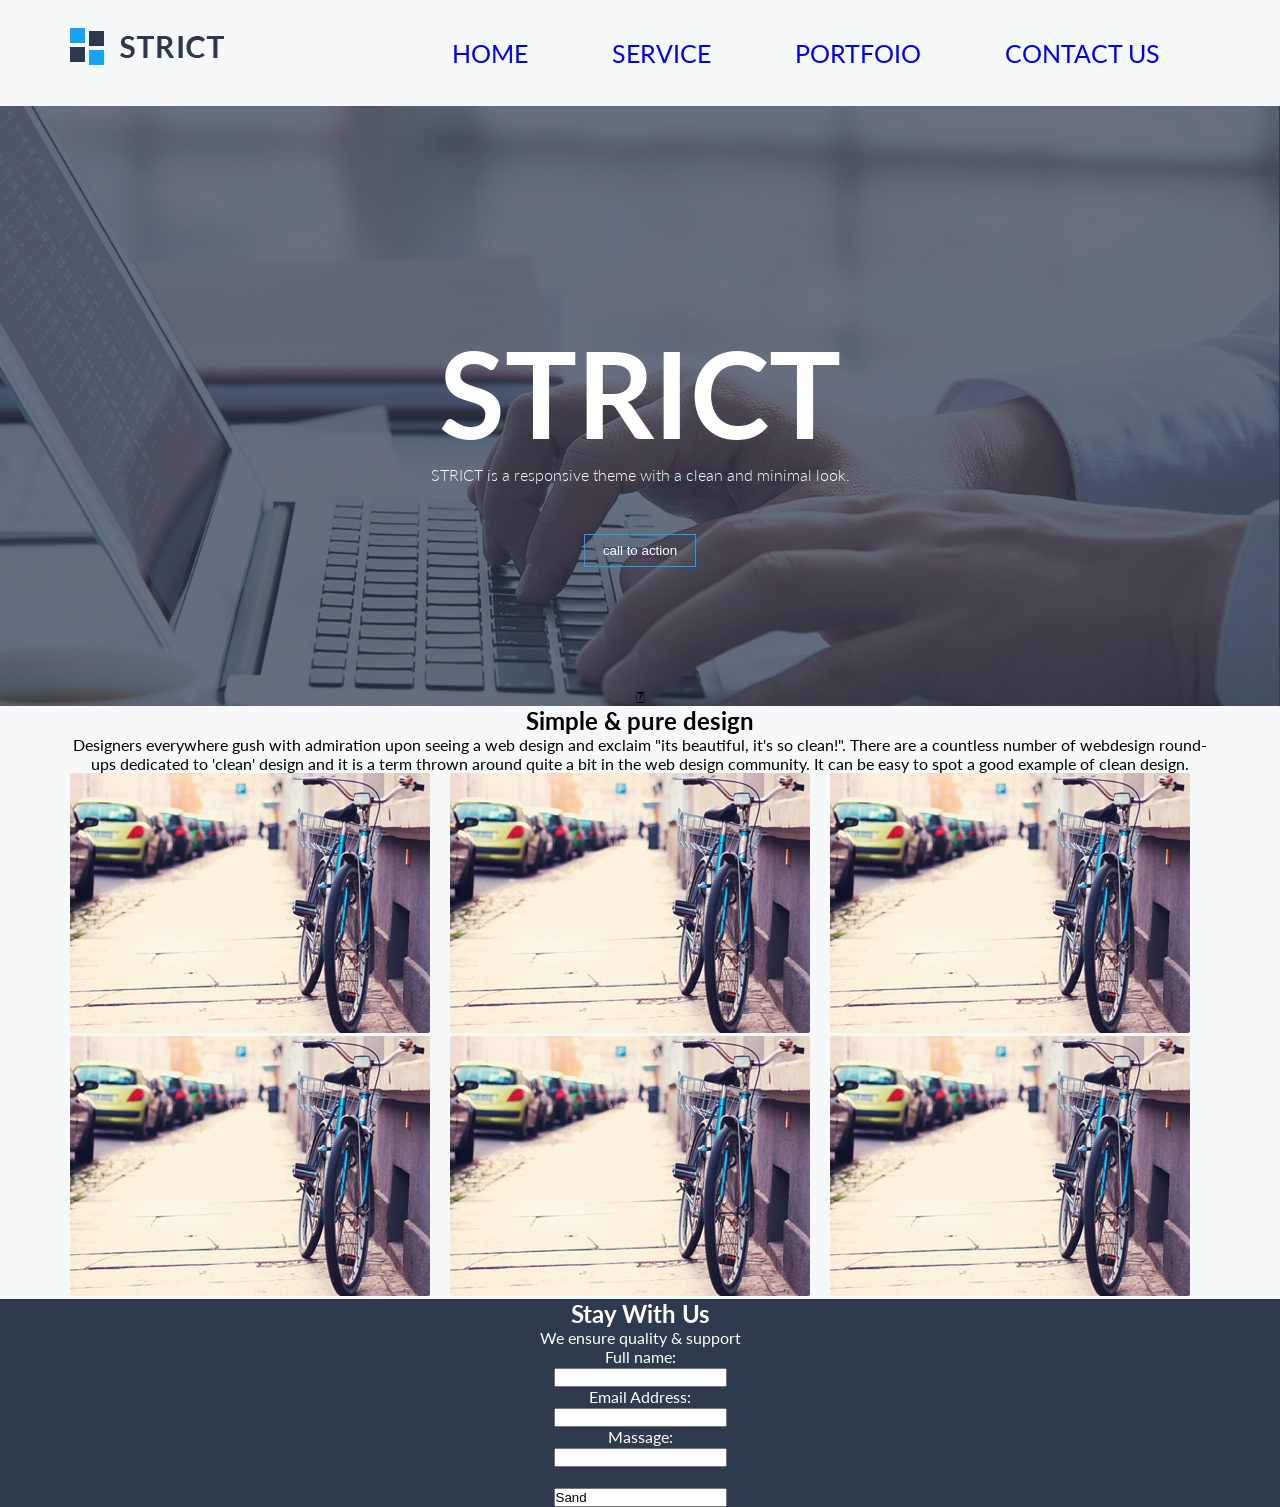
==== index.html @ f7ca6269 "Add files via upload" ====
<!DOCTYPE html>
<html>
<head>
	<title>PSD to HTML</title>
	<!--Google Fonts-->
	<link href="https://fonts.googleapis.com/css?family=Lato:300,400,700&display=swap" rel="stylesheet">
	<!--Font awesome-->
	<link rel="stylesheet" type="text/css" href="css/font-awesome.min.css">
	<!--Theme CSS file-->
	<link rel="stylesheet" type="text/css" href="css/style.css">
</head>
<body>
	<!--Header Section Start-->
	<header>
		<div class="container">
			<div class="logo">
				<img src="img/Logo.png" alt="logo img">
			</div>
			<div class="menu">
				<nav>
					<ul>
						<li><a href="#">Home</a></li>
						<li><a href="#">Service</a></li>
						<li><a href="#">Portfoio</a></li>
						<li><a href="#">Contact Us</a></li>						
					</ul>
				</nav>
			</div>
		</div>
	</header>
	<!--bannar Section Start-->
	<section class="banner">
		<div class="container">
			<div class="banner-content">
				<h2>STRICT</h2>
				<span></span>
				<p>STRICT is a responsive theme with a clean and minimal look.</p>
				<button type="button" class="btn">call to action</button>
				<div class="btn-icon"></div>
				<i class="fas fa-chevron-down"></i>
			</div>
		</div>
	</section>
	<section class="about">
		<div class="container">
			<div class="about-content">
			    <h2>Simple & pure design</h2>
			    <p>Designers everywhere gush with admiration upon seeing a web design and exclaim "its beautiful, it's so clean!". There are a countless number of webdesign round-ups dedicated to 'clean' design and it is a term thrown around quite a bit in the web design community. It can be easy to spot a good example of clean design.</p>
			</div>
			
			<div class="Portfoio">
				<div class="Portfoio-one">
					<img src="img/BG.jpg">
				</div>
				<div class="Portfoio-one">
					<img src="img/BG.jpg">
				</div>
				<div class="Portfoio-one">
					<img src="img/BG.jpg">
				</div>
				<div class="Portfoio-one">
					<img src="img/BG.jpg">
				</div>
				<div class="Portfoio-one">
					<img src="img/BG.jpg">
				</div>
				<div class="Portfoio-one">
					<img src="img/BG.jpg">
				</div>
			</div>
		
		</div>
	</section>

	<section class="form">
		<div class="container">
			<h2>Stay With Us</h2>
			<p>We ensure quality & support</p>

			<form action="/action_page.php">
			  <label for="fname">Full name:</label><br>
			  <input type="text" id="fname" name="fname"><br>
			  <label for="Email">Email Address:</label><br>
			  <input type="Email" id="E" name="lname"><br>
			  <label for="fname">Massage:</label><br>
			  <input type="text" name="fname"><br><br>
			  <input type="Sand" value="Sand">			  
			</form>
		</div>
		
	</section>
	

</body>
</html>
---- css/style.css ----
*{
	margin: 0px;
	padding: 0px;
}
body{
	font-family: 'Lato', sans-serif;

}
.container{
	width: 1140px;
	margin: 0 auto;

}

/* Header Section Start */

header{
	background: #f6f9f9;
	padding: 28px 0px;
	width: 100%;
	float: left;
}
.logo{

	width: 30%;

	float: left;
	}
.logo img{
	
}
.menu{

	width: 70%;

	float: left;
}
nav ul{

	list-style: none;
}
nav ul li{
	
	display: inline-block;
		
	margin: 10px 40px;
}
nav ul li a{
	
	text-decoration: none;
		
	color: : #161616;
		
	font-size: 25px;
		
	text-transform: uppercase;
	}
	/* bannar Section Start */
.banner{
	width: 100%;
	float: left;
	background: url(../img/Banner.png)no-repeat;
	background-size: cover;

}
.banner-content{
	padding-top: 215px;
    width: 60%;
    margin: 0 auto;
    text-align: center;

}
.banner-content h2{
	font-size: 120px;
    color: #fff;
    font-weight: bold;
}
		
}
.banner-content span{
	display: block;
	border-bottom: 2px solid #15a4fa;
	margin: 10px auto;
	width: 80%;
		
}
.banner-content p{
	color: #fff;
	font-weight: 300;
		
}
.btn{
	background: transparent;
	border: 1px solid #15a4fa;
	padding: 8px 18px;
	color: #ffff;
	margin: 50px 0px 120px;

}
.btn-icon{
color: #fff;
margin-bottom: 
}
.about{
	background: #f6f9f9;
	width: 100%;
	float: left;

}
.about-content{
	text-align: center;

}
.about-content h2{
	
}
.about-content p{
	
}

}
.Portfoio {
	width: 100%;
	float: left;
	padding-top: : 100px;
}.Portfoio-one {
	width: 33.33%;
	float: left;
	
}
.form{
	background: #2E3A4E;
	width: 100%;
	text-align: center;
	color: #fff;

}
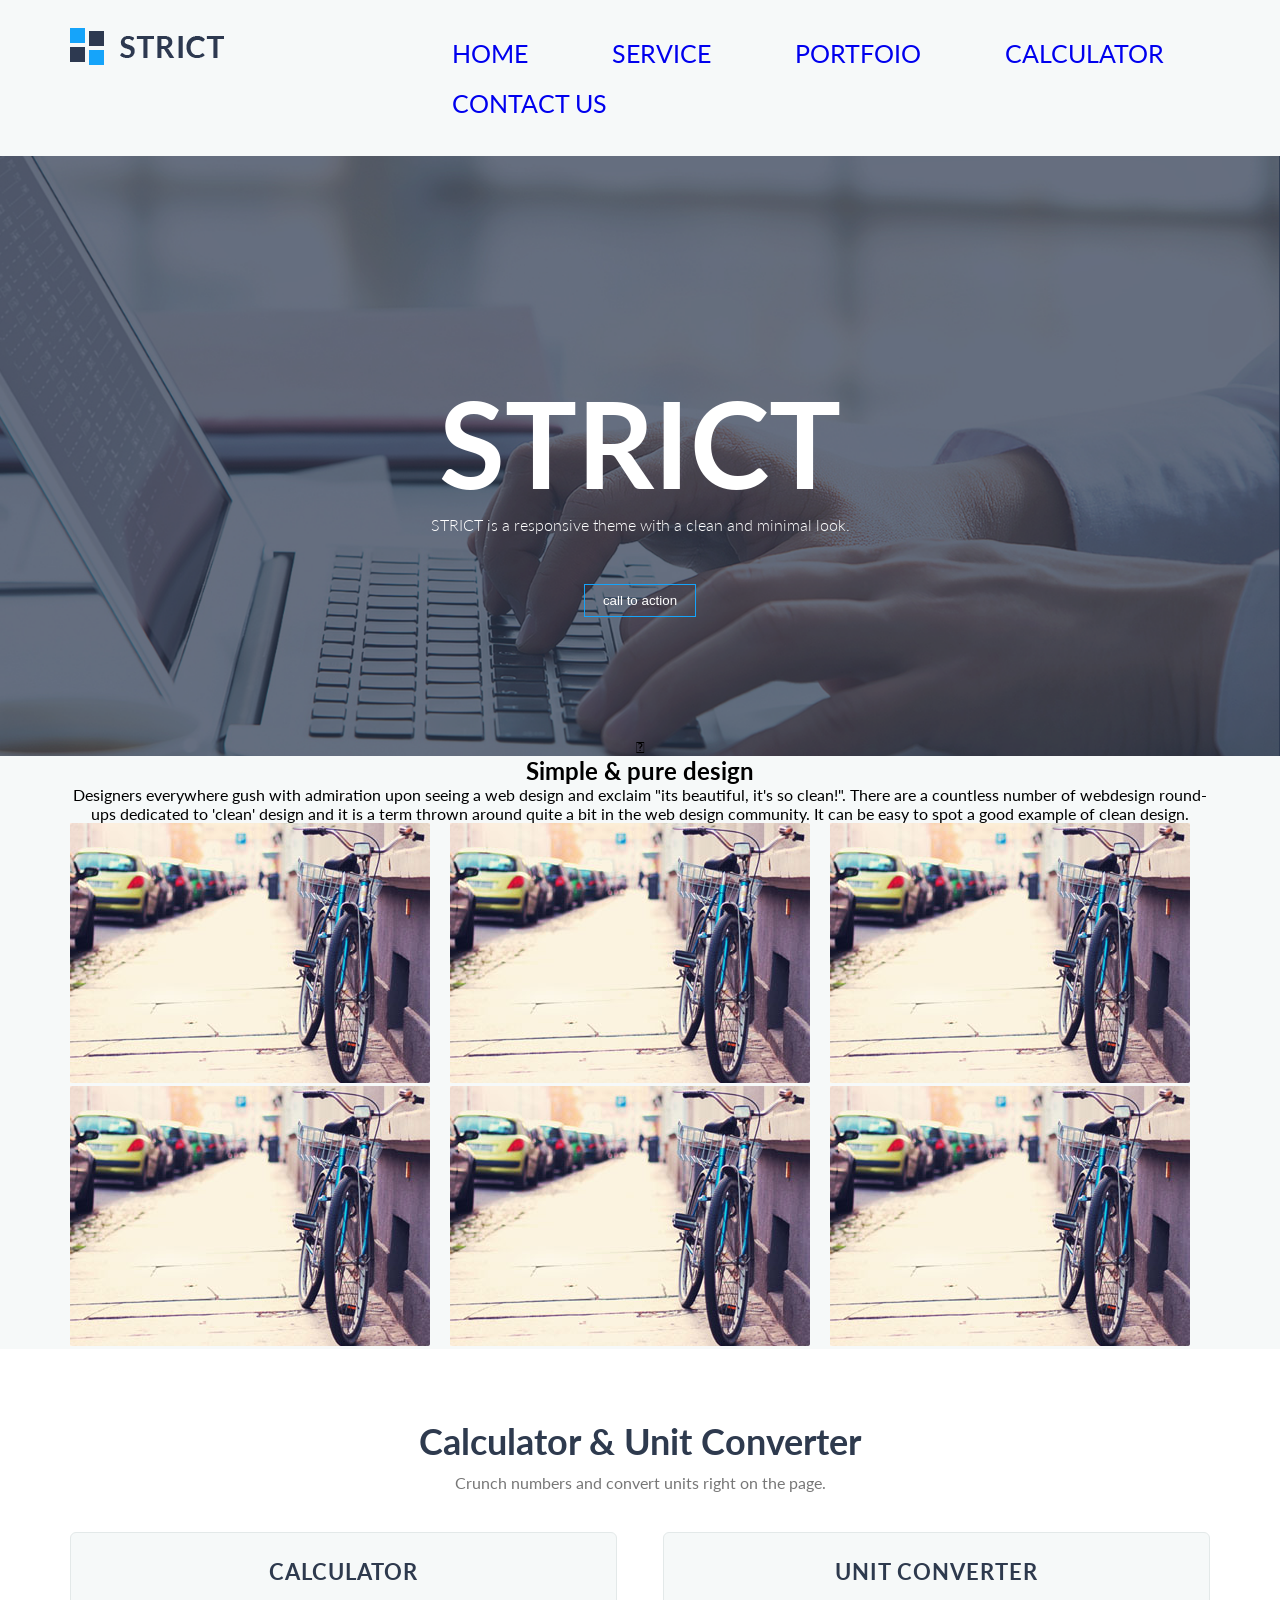
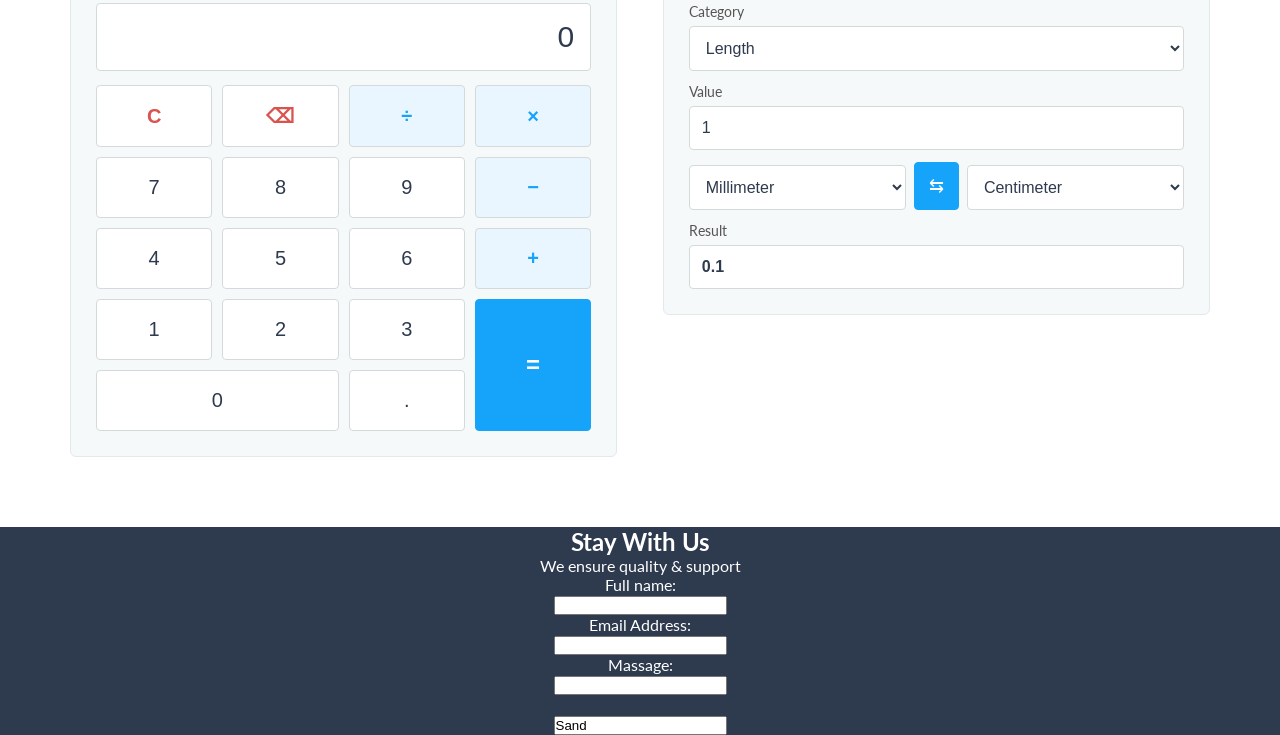
==== commit 924ee780: "Add calculator with unit converter to homepage Embed a working calculator and unit converter as a ne" ====
--- a/index.html
+++ b/index.html
@@ -22,7 +22,8 @@
 						<li><a href="#">Home</a></li>
 						<li><a href="#">Service</a></li>
 						<li><a href="#">Portfoio</a></li>
-						<li><a href="#">Contact Us</a></li>						
+						<li><a href="#calc">Calculator</a></li>
+						<li><a href="#">Contact Us</a></li>
 					</ul>
 				</nav>
 			</div>
@@ -72,6 +73,75 @@
 		</div>
 	</section>
 
+	<!--Calculator + Converter Section Start-->
+	<section class="calc" id="calc">
+		<div class="container">
+			<div class="calc-head">
+				<h2>Calculator &amp; Unit Converter</h2>
+				<p>Crunch numbers and convert units right on the page.</p>
+			</div>
+
+			<div class="calc-wrap">
+				<!--Calculator panel-->
+				<div class="calc-panel">
+					<h3>Calculator</h3>
+					<input type="text" id="calc-display" value="0" readonly>
+					<div class="calc-keys">
+						<button type="button" data-action="clear" class="key-fn">C</button>
+						<button type="button" data-action="back" class="key-fn">&#9003;</button>
+						<button type="button" data-op="/" class="key-op">&divide;</button>
+						<button type="button" data-op="*" class="key-op">&times;</button>
+
+						<button type="button" data-digit="7">7</button>
+						<button type="button" data-digit="8">8</button>
+						<button type="button" data-digit="9">9</button>
+						<button type="button" data-op="-" class="key-op">&minus;</button>
+
+						<button type="button" data-digit="4">4</button>
+						<button type="button" data-digit="5">5</button>
+						<button type="button" data-digit="6">6</button>
+						<button type="button" data-op="+" class="key-op">+</button>
+
+						<button type="button" data-digit="1">1</button>
+						<button type="button" data-digit="2">2</button>
+						<button type="button" data-digit="3">3</button>
+						<button type="button" data-action="equals" class="key-eq">=</button>
+
+						<button type="button" data-digit="0" class="key-zero">0</button>
+						<button type="button" data-digit=".">.</button>
+					</div>
+				</div>
+
+				<!--Converter panel-->
+				<div class="calc-panel">
+					<h3>Unit Converter</h3>
+					<label for="conv-category">Category</label>
+					<select id="conv-category">
+						<option value="Length">Length</option>
+						<option value="Weight">Weight</option>
+						<option value="Temperature">Temperature</option>
+						<option value="Area">Area</option>
+						<option value="Speed">Speed</option>
+						<option value="Volume">Volume</option>
+						<option value="Time">Time</option>
+					</select>
+
+					<label for="conv-input">Value</label>
+					<input type="number" id="conv-input" value="1">
+
+					<div class="conv-row">
+						<select id="conv-from"></select>
+						<button type="button" id="conv-swap" title="Swap units">&#8646;</button>
+						<select id="conv-to"></select>
+					</div>
+
+					<label for="conv-result">Result</label>
+					<input type="text" id="conv-result" readonly>
+				</div>
+			</div>
+		</div>
+	</section>
+
 	<section class="form">
 		<div class="container">
 			<h2>Stay With Us</h2>
@@ -89,7 +159,8 @@
 		</div>
 		
 	</section>
-	
 
+	<!--Calculator + Converter logic-->
+	<script src="js/calculator.js"></script>
 </body>
 </html>
--- a/css/style.css
+++ b/css/style.css
@@ -135,3 +135,160 @@
 	color: #fff;
 
 }
+
+/* Calculator + Converter Section */
+.calc{
+	background: #fff;
+	width: 100%;
+	float: left;
+	padding: 70px 0px;
+}
+.calc-head{
+	text-align: center;
+	margin-bottom: 40px;
+}
+.calc-head h2{
+	font-size: 36px;
+	color: #2E3A4E;
+}
+.calc-head p{
+	color: #777;
+	margin-top: 10px;
+}
+.calc-wrap{
+	width: 100%;
+	float: left;
+}
+.calc-wrap:after{
+	content: "";
+	display: block;
+	clear: both;
+}
+.calc-panel{
+	width: 48%;
+	float: left;
+	box-sizing: border-box;
+	background: #f6f9f9;
+	border: 1px solid #e3e9e9;
+	border-radius: 6px;
+	padding: 25px;
+}
+.calc-panel:first-child{
+	margin-right: 4%;
+}
+.calc-panel h3{
+	color: #2E3A4E;
+	font-size: 22px;
+	margin-bottom: 18px;
+	text-align: center;
+	text-transform: uppercase;
+	letter-spacing: 1px;
+}
+
+/* Calculator */
+#calc-display{
+	width: 100%;
+	box-sizing: border-box;
+	padding: 16px;
+	font-size: 30px;
+	text-align: right;
+	color: #2E3A4E;
+	background: #fff;
+	border: 1px solid #d4dada;
+	border-radius: 4px;
+	margin-bottom: 14px;
+}
+.calc-keys{
+	display: grid;
+	grid-template-columns: repeat(4, 1fr);
+	gap: 10px;
+}
+.calc-keys button{
+	padding: 18px 0px;
+	font-size: 20px;
+	border: none;
+	border-radius: 4px;
+	background: #fff;
+	color: #2E3A4E;
+	cursor: pointer;
+	border: 1px solid #d4dada;
+	transition: background 0.15s, color 0.15s;
+}
+.calc-keys button:hover{
+	background: #eef3f3;
+}
+.calc-keys .key-op{
+	background: #eaf6ff;
+	color: #15a4fa;
+	font-weight: 700;
+}
+.calc-keys .key-op:hover{
+	background: #15a4fa;
+	color: #fff;
+}
+.calc-keys .key-fn{
+	color: #d9534f;
+	font-weight: 700;
+}
+.calc-keys .key-eq{
+	grid-row: span 2;
+	background: #15a4fa;
+	color: #fff;
+	font-weight: 700;
+	font-size: 24px;
+	border-color: #15a4fa;
+}
+.calc-keys .key-eq:hover{
+	background: #1391de;
+}
+.calc-keys .key-zero{
+	grid-column: span 2;
+}
+
+/* Converter */
+.calc-panel label{
+	display: block;
+	text-align: left;
+	color: #555;
+	font-size: 14px;
+	margin: 12px 0px 6px;
+}
+.calc-panel select,
+.calc-panel #conv-input,
+.calc-panel #conv-result{
+	width: 100%;
+	box-sizing: border-box;
+	padding: 12px;
+	font-size: 16px;
+	border: 1px solid #d4dada;
+	border-radius: 4px;
+	background: #fff;
+	color: #2E3A4E;
+}
+#conv-result{
+	background: #eaf6ff;
+	color: #15a4fa;
+	font-weight: 700;
+}
+.conv-row{
+	display: flex;
+	align-items: flex-end;
+	gap: 8px;
+	margin-top: 12px;
+}
+.conv-row select{
+	flex: 1;
+}
+#conv-swap{
+	flex: 0 0 auto;
+	padding: 12px 14px;
+	font-size: 18px;
+	border: 1px solid #15a4fa;
+	background: #15a4fa;
+	color: #fff;
+	border-radius: 4px;
+	cursor: pointer;
+}
+#conv-swap:hover{
+	background: #1391de;
+}
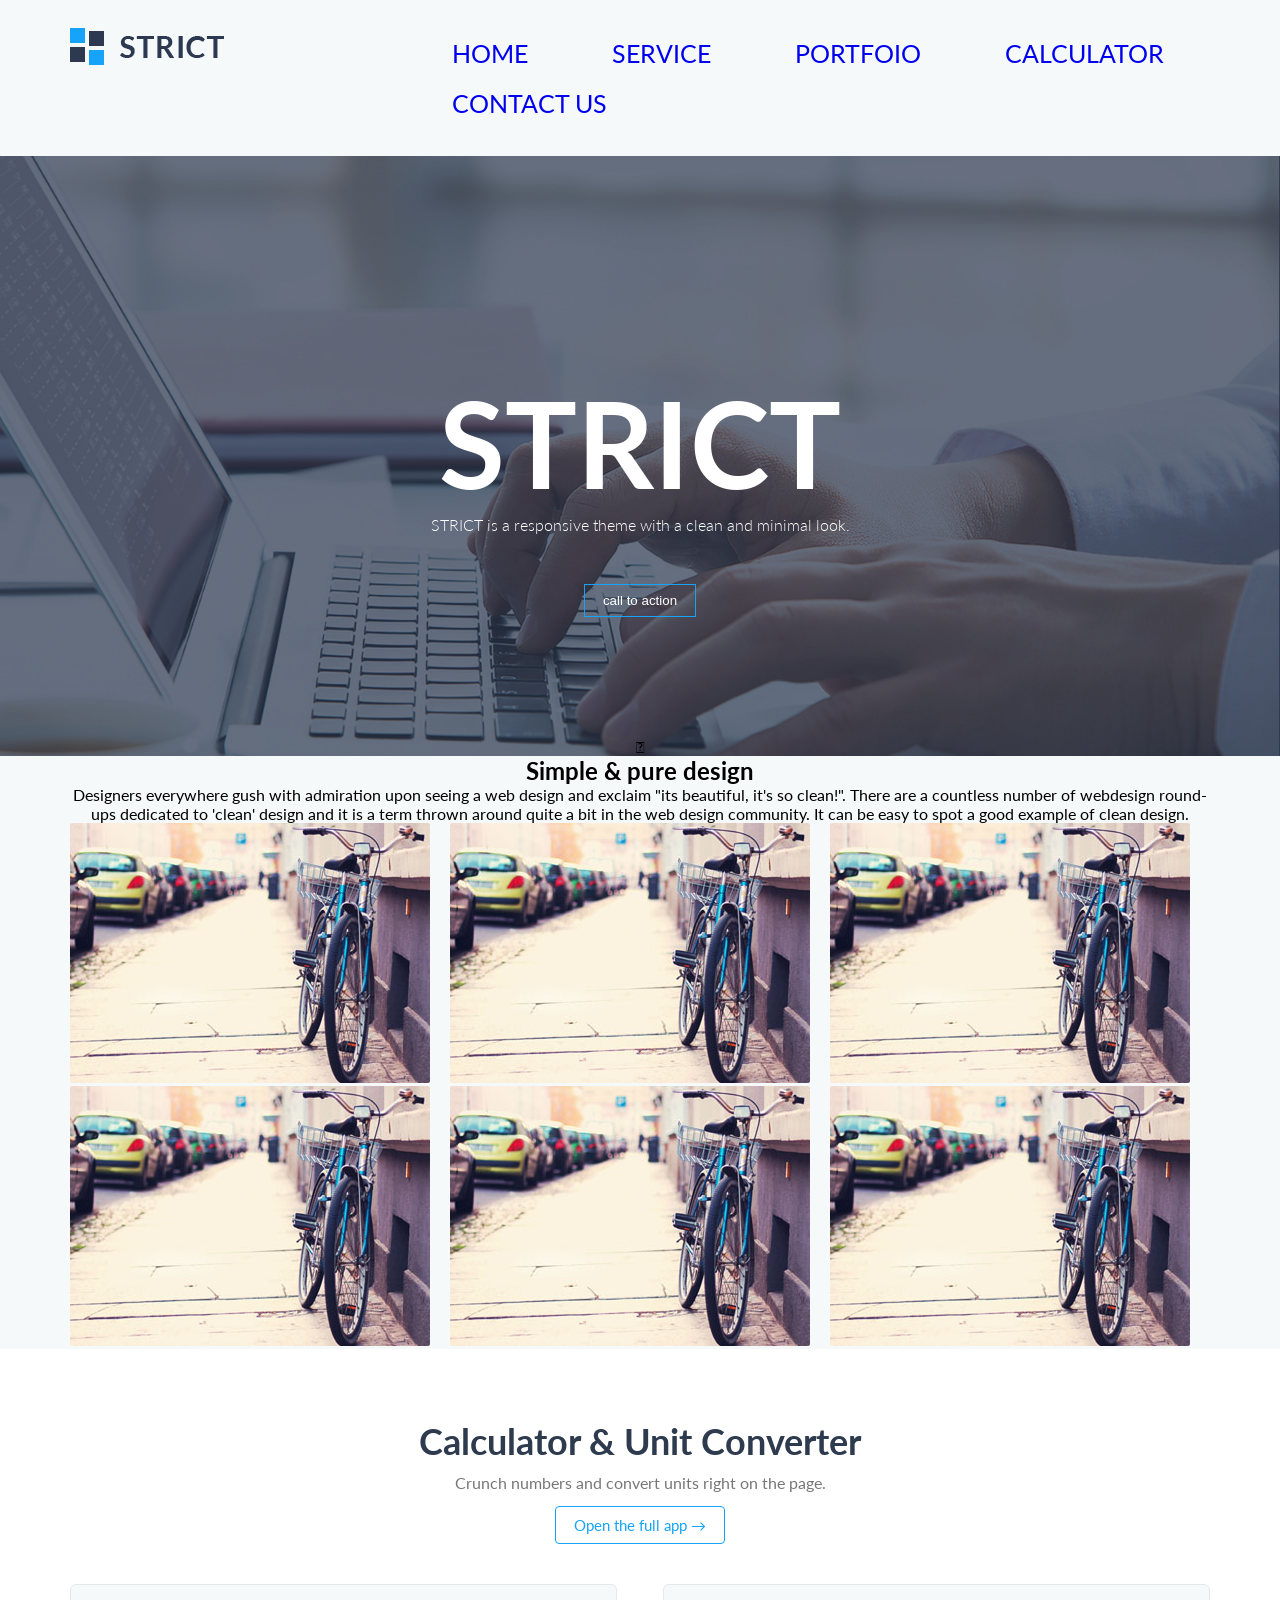
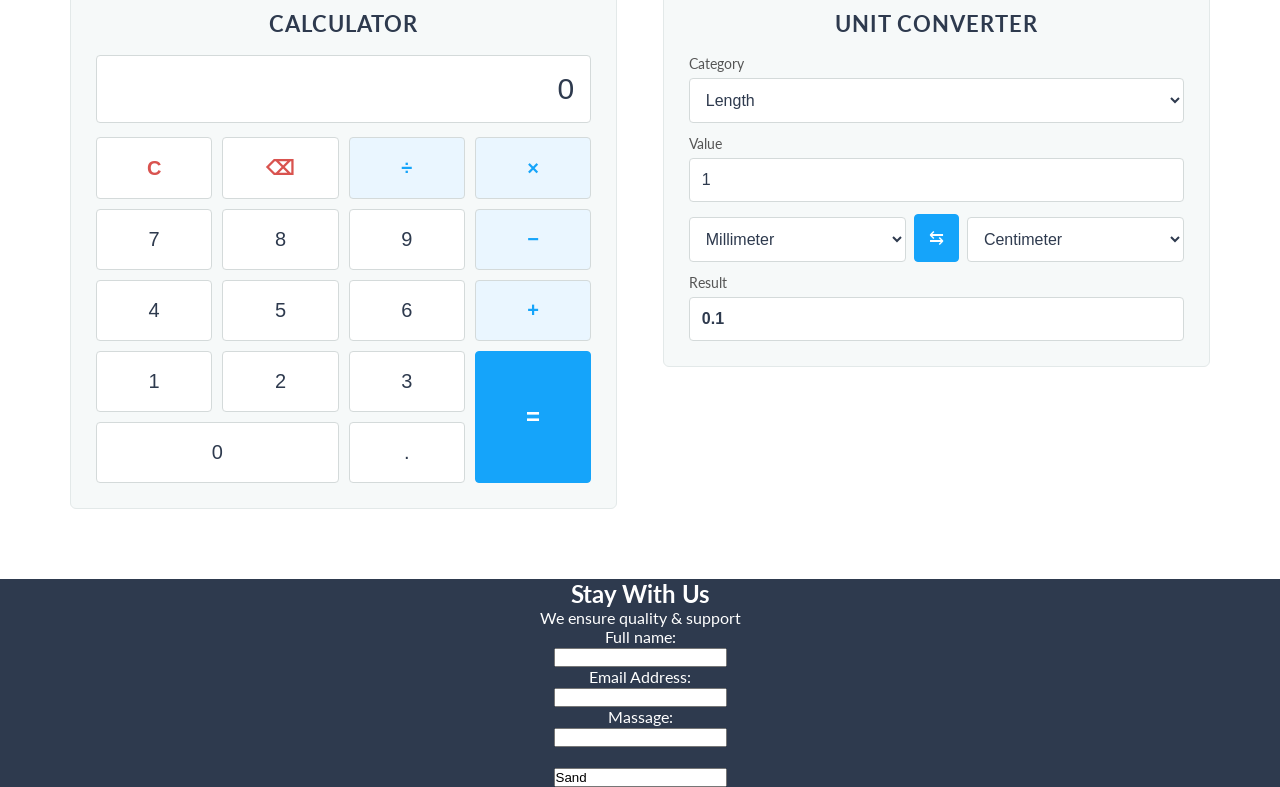
==== commit 47136e3e: "Add standalone Calculator & Unit Converter app The homepage already had a compact calculator section" ====
--- a/index.html
+++ b/index.html
@@ -1,166 +1,167 @@
-<!DOCTYPE html>
-<html>
-<head>
-	<title>PSD to HTML</title>
-	<!--Google Fonts-->
-	<link href="https://fonts.googleapis.com/css?family=Lato:300,400,700&display=swap" rel="stylesheet">
-	<!--Font awesome-->
-	<link rel="stylesheet" type="text/css" href="css/font-awesome.min.css">
-	<!--Theme CSS file-->
-	<link rel="stylesheet" type="text/css" href="css/style.css">
-</head>
-<body>
-	<!--Header Section Start-->
-	<header>
-		<div class="container">
-			<div class="logo">
-				<img src="img/Logo.png" alt="logo img">
-			</div>
-			<div class="menu">
-				<nav>
-					<ul>
-						<li><a href="#">Home</a></li>
-						<li><a href="#">Service</a></li>
-						<li><a href="#">Portfoio</a></li>
-						<li><a href="#calc">Calculator</a></li>
-						<li><a href="#">Contact Us</a></li>
-					</ul>
-				</nav>
-			</div>
-		</div>
-	</header>
-	<!--bannar Section Start-->
-	<section class="banner">
-		<div class="container">
-			<div class="banner-content">
-				<h2>STRICT</h2>
-				<span></span>
-				<p>STRICT is a responsive theme with a clean and minimal look.</p>
-				<button type="button" class="btn">call to action</button>
-				<div class="btn-icon"></div>
-				<i class="fas fa-chevron-down"></i>
-			</div>
-		</div>
-	</section>
-	<section class="about">
-		<div class="container">
-			<div class="about-content">
-			    <h2>Simple & pure design</h2>
-			    <p>Designers everywhere gush with admiration upon seeing a web design and exclaim "its beautiful, it's so clean!". There are a countless number of webdesign round-ups dedicated to 'clean' design and it is a term thrown around quite a bit in the web design community. It can be easy to spot a good example of clean design.</p>
-			</div>
-			
-			<div class="Portfoio">
-				<div class="Portfoio-one">
-					<img src="img/BG.jpg">
-				</div>
-				<div class="Portfoio-one">
-					<img src="img/BG.jpg">
-				</div>
-				<div class="Portfoio-one">
-					<img src="img/BG.jpg">
-				</div>
-				<div class="Portfoio-one">
-					<img src="img/BG.jpg">
-				</div>
-				<div class="Portfoio-one">
-					<img src="img/BG.jpg">
-				</div>
-				<div class="Portfoio-one">
-					<img src="img/BG.jpg">
-				</div>
-			</div>
-		
-		</div>
-	</section>
-
-	<!--Calculator + Converter Section Start-->
-	<section class="calc" id="calc">
-		<div class="container">
-			<div class="calc-head">
-				<h2>Calculator &amp; Unit Converter</h2>
-				<p>Crunch numbers and convert units right on the page.</p>
-			</div>
-
-			<div class="calc-wrap">
-				<!--Calculator panel-->
-				<div class="calc-panel">
-					<h3>Calculator</h3>
-					<input type="text" id="calc-display" value="0" readonly>
-					<div class="calc-keys">
-						<button type="button" data-action="clear" class="key-fn">C</button>
-						<button type="button" data-action="back" class="key-fn">&#9003;</button>
-						<button type="button" data-op="/" class="key-op">&divide;</button>
-						<button type="button" data-op="*" class="key-op">&times;</button>
-
-						<button type="button" data-digit="7">7</button>
-						<button type="button" data-digit="8">8</button>
-						<button type="button" data-digit="9">9</button>
-						<button type="button" data-op="-" class="key-op">&minus;</button>
-
-						<button type="button" data-digit="4">4</button>
-						<button type="button" data-digit="5">5</button>
-						<button type="button" data-digit="6">6</button>
-						<button type="button" data-op="+" class="key-op">+</button>
-
-						<button type="button" data-digit="1">1</button>
-						<button type="button" data-digit="2">2</button>
-						<button type="button" data-digit="3">3</button>
-						<button type="button" data-action="equals" class="key-eq">=</button>
-
-						<button type="button" data-digit="0" class="key-zero">0</button>
-						<button type="button" data-digit=".">.</button>
-					</div>
-				</div>
-
-				<!--Converter panel-->
-				<div class="calc-panel">
-					<h3>Unit Converter</h3>
-					<label for="conv-category">Category</label>
-					<select id="conv-category">
-						<option value="Length">Length</option>
-						<option value="Weight">Weight</option>
-						<option value="Temperature">Temperature</option>
-						<option value="Area">Area</option>
-						<option value="Speed">Speed</option>
-						<option value="Volume">Volume</option>
-						<option value="Time">Time</option>
-					</select>
-
-					<label for="conv-input">Value</label>
-					<input type="number" id="conv-input" value="1">
-
-					<div class="conv-row">
-						<select id="conv-from"></select>
-						<button type="button" id="conv-swap" title="Swap units">&#8646;</button>
-						<select id="conv-to"></select>
-					</div>
-
-					<label for="conv-result">Result</label>
-					<input type="text" id="conv-result" readonly>
-				</div>
-			</div>
-		</div>
-	</section>
-
-	<section class="form">
-		<div class="container">
-			<h2>Stay With Us</h2>
-			<p>We ensure quality & support</p>
-
-			<form action="/action_page.php">
-			  <label for="fname">Full name:</label><br>
-			  <input type="text" id="fname" name="fname"><br>
-			  <label for="Email">Email Address:</label><br>
-			  <input type="Email" id="E" name="lname"><br>
-			  <label for="fname">Massage:</label><br>
-			  <input type="text" name="fname"><br><br>
-			  <input type="Sand" value="Sand">			  
-			</form>
-		</div>
-		
-	</section>
-
-	<!--Calculator + Converter logic-->
-	<script src="js/calculator.js"></script>
-</body>
+<!DOCTYPE html>
+<html>
+<head>
+	<title>PSD to HTML</title>
+	<!--Google Fonts-->
+	<link href="https://fonts.googleapis.com/css?family=Lato:300,400,700&display=swap" rel="stylesheet">
+	<!--Font awesome-->
+	<link rel="stylesheet" type="text/css" href="css/font-awesome.min.css">
+	<!--Theme CSS file-->
+	<link rel="stylesheet" type="text/css" href="css/style.css">
+</head>
+<body>
+	<!--Header Section Start-->
+	<header>
+		<div class="container">
+			<div class="logo">
+				<img src="img/Logo.png" alt="logo img">
+			</div>
+			<div class="menu">
+				<nav>
+					<ul>
+						<li><a href="#">Home</a></li>
+						<li><a href="#">Service</a></li>
+						<li><a href="#">Portfoio</a></li>
+						<li><a href="calculator.html">Calculator</a></li>
+						<li><a href="#">Contact Us</a></li>
+					</ul>
+				</nav>
+			</div>
+		</div>
+	</header>
+	<!--bannar Section Start-->
+	<section class="banner">
+		<div class="container">
+			<div class="banner-content">
+				<h2>STRICT</h2>
+				<span></span>
+				<p>STRICT is a responsive theme with a clean and minimal look.</p>
+				<button type="button" class="btn">call to action</button>
+				<div class="btn-icon"></div>
+				<i class="fas fa-chevron-down"></i>
+			</div>
+		</div>
+	</section>
+	<section class="about">
+		<div class="container">
+			<div class="about-content">
+			    <h2>Simple & pure design</h2>
+			    <p>Designers everywhere gush with admiration upon seeing a web design and exclaim "its beautiful, it's so clean!". There are a countless number of webdesign round-ups dedicated to 'clean' design and it is a term thrown around quite a bit in the web design community. It can be easy to spot a good example of clean design.</p>
+			</div>
+			
+			<div class="Portfoio">
+				<div class="Portfoio-one">
+					<img src="img/BG.jpg">
+				</div>
+				<div class="Portfoio-one">
+					<img src="img/BG.jpg">
+				</div>
+				<div class="Portfoio-one">
+					<img src="img/BG.jpg">
+				</div>
+				<div class="Portfoio-one">
+					<img src="img/BG.jpg">
+				</div>
+				<div class="Portfoio-one">
+					<img src="img/BG.jpg">
+				</div>
+				<div class="Portfoio-one">
+					<img src="img/BG.jpg">
+				</div>
+			</div>
+		
+		</div>
+	</section>
+
+	<!--Calculator + Converter Section Start-->
+	<section class="calc" id="calc">
+		<div class="container">
+			<div class="calc-head">
+				<h2>Calculator &amp; Unit Converter</h2>
+				<p>Crunch numbers and convert units right on the page.</p>
+				<a class="calc-app-link" href="calculator.html">Open the full app &rarr;</a>
+			</div>
+
+			<div class="calc-wrap">
+				<!--Calculator panel-->
+				<div class="calc-panel">
+					<h3>Calculator</h3>
+					<input type="text" id="calc-display" value="0" readonly>
+					<div class="calc-keys">
+						<button type="button" data-action="clear" class="key-fn">C</button>
+						<button type="button" data-action="back" class="key-fn">&#9003;</button>
+						<button type="button" data-op="/" class="key-op">&divide;</button>
+						<button type="button" data-op="*" class="key-op">&times;</button>
+
+						<button type="button" data-digit="7">7</button>
+						<button type="button" data-digit="8">8</button>
+						<button type="button" data-digit="9">9</button>
+						<button type="button" data-op="-" class="key-op">&minus;</button>
+
+						<button type="button" data-digit="4">4</button>
+						<button type="button" data-digit="5">5</button>
+						<button type="button" data-digit="6">6</button>
+						<button type="button" data-op="+" class="key-op">+</button>
+
+						<button type="button" data-digit="1">1</button>
+						<button type="button" data-digit="2">2</button>
+						<button type="button" data-digit="3">3</button>
+						<button type="button" data-action="equals" class="key-eq">=</button>
+
+						<button type="button" data-digit="0" class="key-zero">0</button>
+						<button type="button" data-digit=".">.</button>
+					</div>
+				</div>
+
+				<!--Converter panel-->
+				<div class="calc-panel">
+					<h3>Unit Converter</h3>
+					<label for="conv-category">Category</label>
+					<select id="conv-category">
+						<option value="Length">Length</option>
+						<option value="Weight">Weight</option>
+						<option value="Temperature">Temperature</option>
+						<option value="Area">Area</option>
+						<option value="Speed">Speed</option>
+						<option value="Volume">Volume</option>
+						<option value="Time">Time</option>
+					</select>
+
+					<label for="conv-input">Value</label>
+					<input type="number" id="conv-input" value="1">
+
+					<div class="conv-row">
+						<select id="conv-from"></select>
+						<button type="button" id="conv-swap" title="Swap units">&#8646;</button>
+						<select id="conv-to"></select>
+					</div>
+
+					<label for="conv-result">Result</label>
+					<input type="text" id="conv-result" readonly>
+				</div>
+			</div>
+		</div>
+	</section>
+
+	<section class="form">
+		<div class="container">
+			<h2>Stay With Us</h2>
+			<p>We ensure quality & support</p>
+
+			<form action="/action_page.php">
+			  <label for="fname">Full name:</label><br>
+			  <input type="text" id="fname" name="fname"><br>
+			  <label for="Email">Email Address:</label><br>
+			  <input type="Email" id="E" name="lname"><br>
+			  <label for="fname">Massage:</label><br>
+			  <input type="text" name="fname"><br><br>
+			  <input type="Sand" value="Sand">			  
+			</form>
+		</div>
+		
+	</section>
+
+	<!--Calculator + Converter logic-->
+	<script src="js/calculator.js"></script>
+</body>
 </html>
--- a/css/style.css
+++ b/css/style.css
@@ -292,3 +292,17 @@
 #conv-swap:hover{
 	background: #1391de;
 }
+.calc-app-link{
+	display: inline-block;
+	margin-top: 14px;
+	padding: 9px 18px;
+	border: 1px solid #15a4fa;
+	border-radius: 4px;
+	color: #15a4fa;
+	text-decoration: none;
+	font-size: 15px;
+}
+.calc-app-link:hover{
+	background: #15a4fa;
+	color: #fff;
+}
